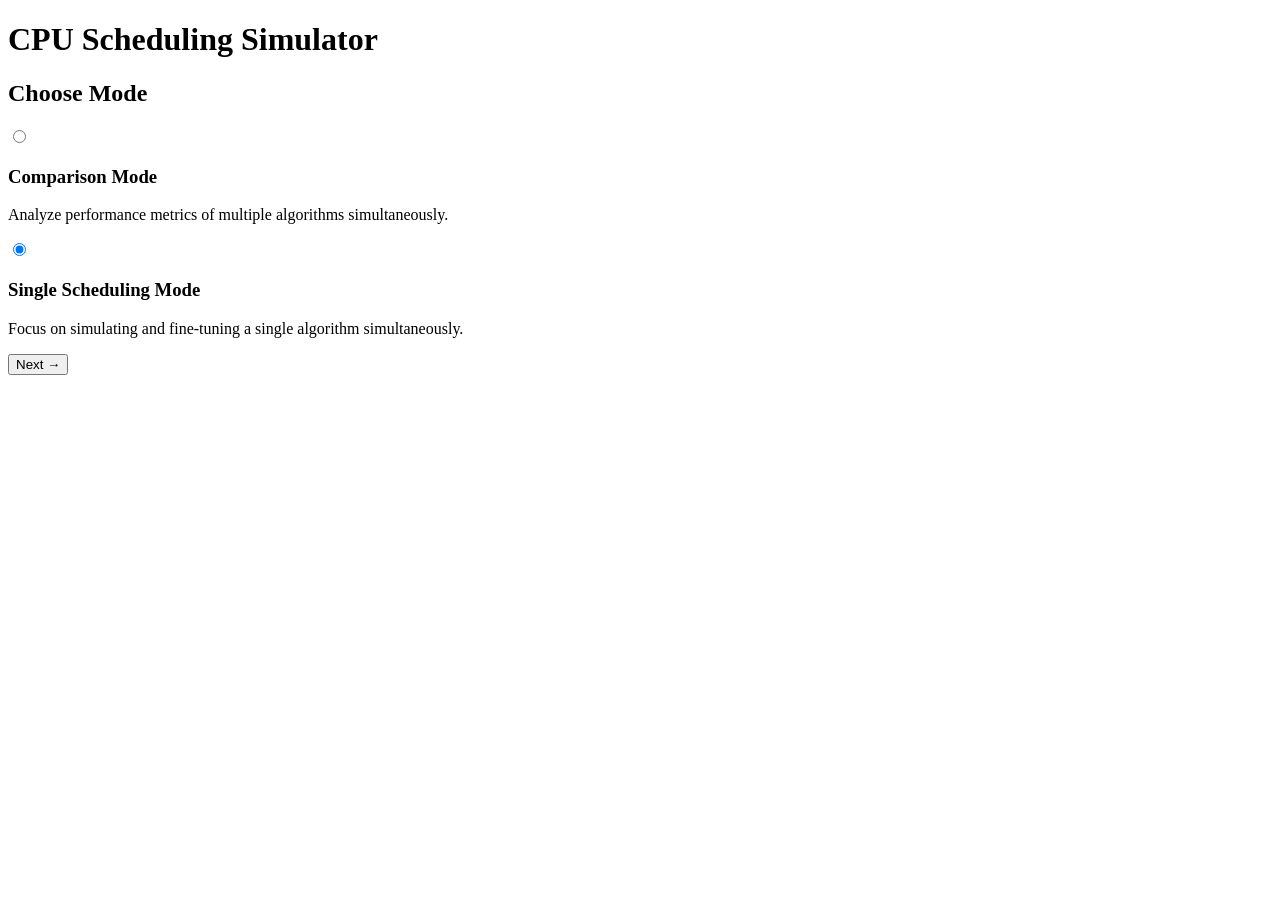
==== cpu-scheduling-web/index.html @ 5d7d2bf9 "Create index.html" ====
<!DOCTYPE html>
<html lang="en">
<head>
    <meta charset="UTF-8">
    <meta name="viewport" content="width=device-width, initial-scale=1.0">
    <title>CPU Scheduling Simulator</title>
    <link rel="stylesheet" href="style.css">
</head>
<body>

<div class="background"></div>

<h1 class="title">CPU Scheduling Simulator</h1>

<div class="card">
    <h2>Choose Mode</h2>

    <label class="option">
        <input type="radio" name="mode" value="comparison">
        <div class="text">
            <h3>Comparison Mode</h3>
            <p>Analyze performance metrics of multiple algorithms simultaneously.</p>
        </div>
    </label>

    <label class="option">
        <input type="radio" name="mode" value="single" checked>
        <div class="text">
            <h3>Single Scheduling Mode</h3>
            <p>Focus on simulating and fine-tuning a single algorithm simultaneously.</p>
        </div>
    </label>

    <button class="next-btn" onclick="goNext()">Next &rarr;</button>
</div>

<script src="script.js"></script>
</body>
</html>
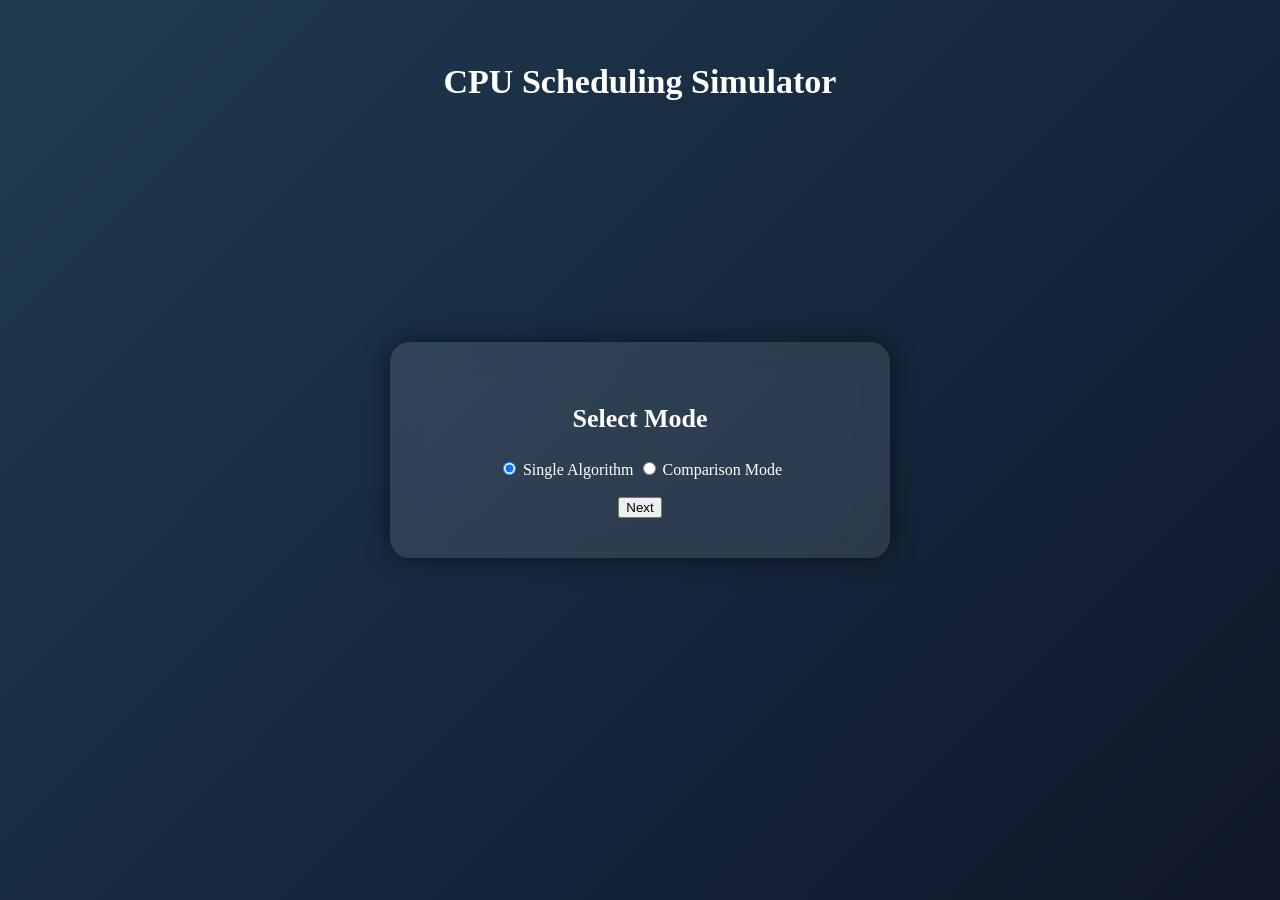
==== commit 26518e40: "Update index.html" ====
--- a/cpu-scheduling-web/index.html
+++ b/cpu-scheduling-web/index.html
@@ -1,39 +1,50 @@
 <!DOCTYPE html>
-<html lang="en">
+<html>
 <head>
-    <meta charset="UTF-8">
-    <meta name="viewport" content="width=device-width, initial-scale=1.0">
-    <title>CPU Scheduling Simulator</title>
-    <link rel="stylesheet" href="style.css">
+<meta charset="UTF-8">
+<title>CPU Scheduling Simulator</title>
+<link rel="stylesheet" href="style.css">
 </head>
+
 <body>
-
-<div class="background"></div>
 
 <h1 class="title">CPU Scheduling Simulator</h1>
 
 <div class="card">
-    <h2>Choose Mode</h2>
 
-    <label class="option">
-        <input type="radio" name="mode" value="comparison">
-        <div class="text">
-            <h3>Comparison Mode</h3>
-            <p>Analyze performance metrics of multiple algorithms simultaneously.</p>
-        </div>
-    </label>
+<h2>Select Mode</h2>
 
-    <label class="option">
-        <input type="radio" name="mode" value="single" checked>
-        <div class="text">
-            <h3>Single Scheduling Mode</h3>
-            <p>Focus on simulating and fine-tuning a single algorithm simultaneously.</p>
-        </div>
-    </label>
+<label>
+<input type="radio" name="mode" value="single" checked>
+Single Algorithm
+</label>
 
-    <button class="next-btn" onclick="goNext()">Next &rarr;</button>
+<label>
+<input type="radio" name="mode" value="comparison">
+Comparison Mode
+</label>
+
+<br><br>
+
+<button onclick="goNext()">Next</button>
+
 </div>
 
-<script src="script.js"></script>
+<script>
+
+function goNext(){
+
+let mode=document.querySelector('input[name="mode"]:checked').value
+
+if(mode==="single")
+window.location="single.html"
+
+else
+window.location="comparison.html"
+
+}
+
+</script>
+
 </body>
 </html>
--- a/cpu-scheduling-web/style.css
+++ b/cpu-scheduling-web/style.css
@@ -0,0 +1,79 @@
+body{
+margin:0;
+font-family:Segoe UI;
+background:linear-gradient(135deg,#1f3b52,#0f172a);
+height:100vh;
+display:flex;
+flex-direction:column;
+align-items:center;
+justify-content:center;
+color:white;
+}
+
+.title{
+position:absolute;
+top:40px;
+font-size:34px;
+font-weight:600;
+}
+
+.card{
+width:420px;
+padding:40px;
+border-radius:20px;
+background:rgba(255,255,255,0.1);
+backdrop-filter:blur(15px);
+box-shadow:0 0 25px rgba(0,0,0,0.5);
+text-align:center;
+}
+
+.card h2{
+margin-bottom:25px;
+font-size:26px;
+}
+
+.option{
+display:flex;
+align-items:center;
+background:rgba(255,255,255,0.15);
+padding:15px;
+border-radius:15px;
+margin:15px 0;
+transition:0.3s;
+}
+
+.option:hover{
+background:rgba(255,255,255,0.25);
+}
+
+.option input{
+margin-right:15px;
+transform:scale(1.5);
+}
+
+.text h3{
+margin:0;
+font-size:18px;
+}
+
+.text p{
+margin:5px 0 0;
+font-size:14px;
+opacity:0.8;
+}
+
+.next-btn{
+margin-top:25px;
+padding:12px 40px;
+border:none;
+border-radius:25px;
+background:linear-gradient(90deg,#3b82f6,#22c55e);
+color:white;
+font-size:16px;
+cursor:pointer;
+transition:0.3s;
+}
+
+.next-btn:hover{
+transform:scale(1.05);
+}
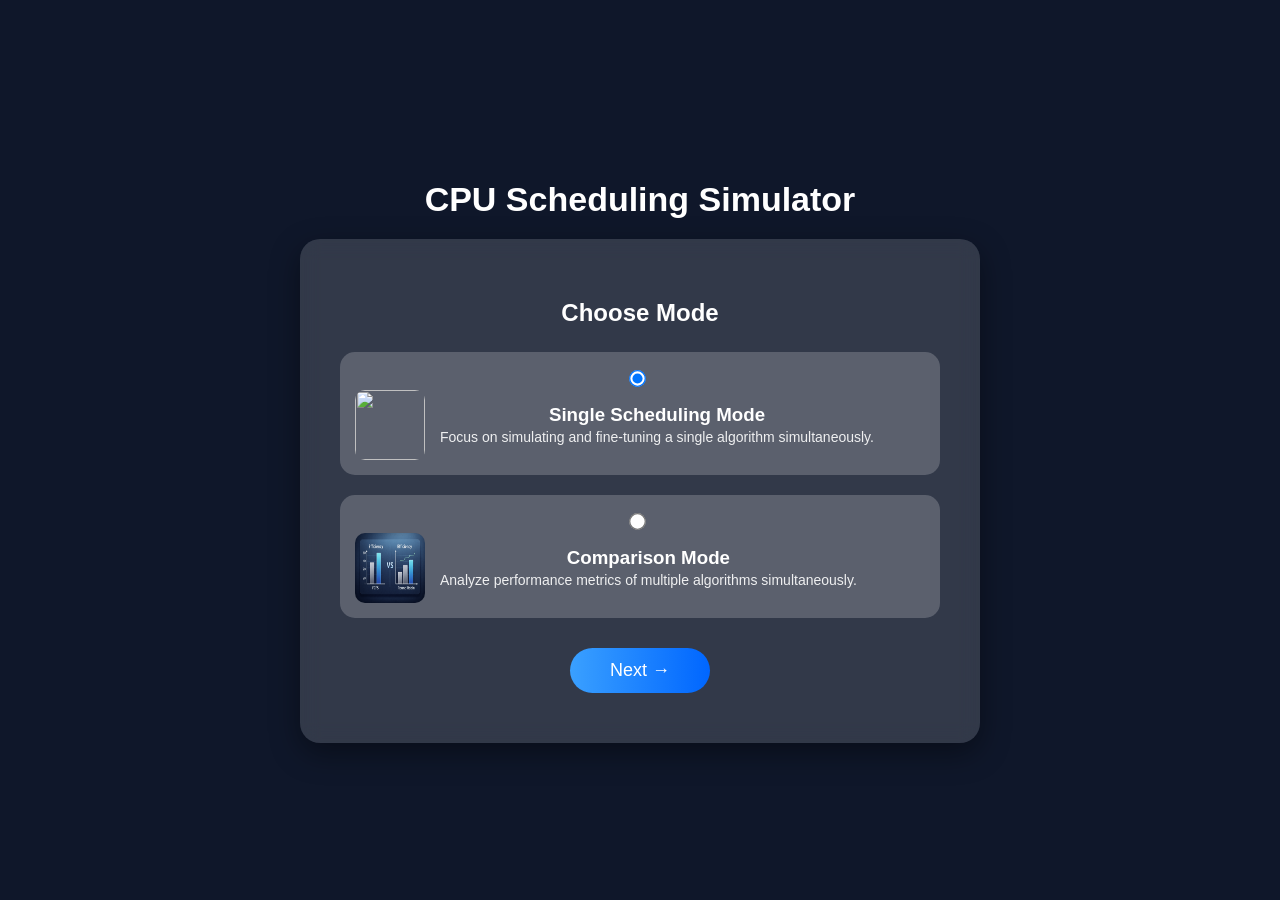
==== commit 903ad1f9: "Update index.html" ====
--- a/cpu-scheduling-web/index.html
+++ b/cpu-scheduling-web/index.html
@@ -10,25 +10,46 @@
 
 <h1 class="title">CPU Scheduling Simulator</h1>
 
-<div class="card">
+<div class="container">
 
-<h2>Select Mode</h2>
+<h2>Choose Mode</h2>
 
-<label>
+<div class="mode-box">
+
+<label class="mode-option">
 <input type="radio" name="mode" value="single" checked>
-Single Algorithm
+
+<div class="mode-content">
+<img src="single.png">
+<div>
+<h3>Single Scheduling Mode</h3>
+<p>Focus on simulating and fine-tuning a single algorithm simultaneously.</p>
+</div>
+</div>
+
 </label>
 
-<label>
+
+
+<label class="mode-option">
 <input type="radio" name="mode" value="comparison">
-Comparison Mode
+
+<div class="mode-content">
+<img src="compare.png">
+<div>
+<h3>Comparison Mode</h3>
+<p>Analyze performance metrics of multiple algorithms simultaneously.</p>
+</div>
+</div>
+
 </label>
 
-<br><br>
+</div>
 
-<button onclick="goNext()">Next</button>
+<button class="next-btn" onclick="goNext()">Next →</button>
 
 </div>
+
 
 <script>
 
@@ -46,5 +67,102 @@
 
 </script>
 
+
+<style>
+
+body{
+font-family:Arial;
+margin:0;
+height:100vh;
+display:flex;
+flex-direction:column;
+align-items:center;
+justify-content:center;
+background:#0f172a;
+color:white;
+}
+
+.title{
+margin-bottom:20px;
+font-size:34px;
+}
+
+.container{
+background:rgba(255,255,255,0.15);
+backdrop-filter:blur(10px);
+padding:40px;
+border-radius:20px;
+width:600px;
+box-shadow:0 10px 30px rgba(0,0,0,0.4);
+text-align:center;
+}
+
+.mode-box{
+margin-top:25px;
+display:flex;
+flex-direction:column;
+gap:20px;
+}
+
+.mode-option{
+background:rgba(255,255,255,0.2);
+border-radius:15px;
+padding:15px;
+cursor:pointer;
+transition:0.3s;
+display:block;
+}
+
+.mode-option:hover{
+transform:scale(1.02);
+background:rgba(255,255,255,0.3);
+}
+
+.mode-option input{
+margin-right:10px;
+transform:scale(1.3);
+}
+
+.mode-content{
+display:flex;
+align-items:center;
+gap:15px;
+}
+
+.mode-content img{
+width:70px;
+height:70px;
+border-radius:10px;
+}
+
+.mode-content h3{
+margin:0;
+}
+
+.mode-content p{
+margin:3px 0 0 0;
+font-size:14px;
+opacity:0.9;
+}
+
+.next-btn{
+margin-top:30px;
+background:linear-gradient(90deg,#3aa0ff,#0066ff);
+border:none;
+padding:12px 40px;
+font-size:18px;
+color:white;
+border-radius:30px;
+cursor:pointer;
+transition:0.3s;
+}
+
+.next-btn:hover{
+transform:scale(1.05);
+}
+
+
+ </style>
+
 </body>
 </html>
--- a/cpu-scheduling-web/style.css
+++ b/cpu-scheduling-web/style.css
@@ -1,79 +1,123 @@
 body{
-margin:0;
-font-family:Segoe UI;
-background:linear-gradient(135deg,#1f3b52,#0f172a);
-height:100vh;
-display:flex;
-flex-direction:column;
-align-items:center;
-justify-content:center;
+font-family:Arial;
+background:#0f172a;
 color:white;
-}
-
-.title{
-position:absolute;
-top:40px;
-font-size:34px;
-font-weight:600;
-}
-
-.card{
-width:420px;
-padding:40px;
-border-radius:20px;
-background:rgba(255,255,255,0.1);
-backdrop-filter:blur(15px);
-box-shadow:0 0 25px rgba(0,0,0,0.5);
 text-align:center;
 }
 
-.card h2{
+/* panels */
+
+.panel{
+background:#1e293b;
+padding:20px;
+margin:20px;
+border-radius:10px;
+}
+.input-row{
+display:flex;
+justify-content:center;
+align-items:flex-end;
+gap:30px;
 margin-bottom:25px;
-font-size:26px;
 }
 
-.option{
+.input-group{
 display:flex;
-align-items:center;
-background:rgba(255,255,255,0.15);
-padding:15px;
-border-radius:15px;
-margin:15px 0;
-transition:0.3s;
+flex-direction:column;
+align-items:flex-start;
 }
 
-.option:hover{
-background:rgba(255,255,255,0.25);
+.input-group label{
+font-size:15px;
+margin-bottom:6px;
 }
 
-.option input{
-margin-right:15px;
-transform:scale(1.5);
+/* input fields */
+
+.input-group input{
+padding:10px;
+width:180px;
+border-radius:8px;
+border:none;
+margin:0;
 }
 
-.text h3{
+/* button */
+
+.input-group button{
+padding:10px 25px;
+border-radius:8px;
+border:none;
+cursor:pointer;
 margin:0;
-font-size:18px;
+height:40px;
 }
 
-.text p{
-margin:5px 0 0;
-font-size:14px;
-opacity:0.8;
+/* inputs */
+
+input,select{
+padding:6px;
+margin:5px;
 }
 
-.next-btn{
-margin-top:25px;
-padding:12px 40px;
-border:none;
-border-radius:25px;
-background:linear-gradient(90deg,#3b82f6,#22c55e);
-color:white;
-font-size:16px;
+button{
+padding:8px 20px;
+margin:10px;
 cursor:pointer;
-transition:0.3s;
 }
 
-.next-btn:hover{
-transform:scale(1.05);
+/* tables */
+
+table{
+margin:auto;
+border-collapse:collapse;
+margin-top:10px;
+}
+
+th,td{
+border:1px solid white;
+padding:6px 12px;
+}
+
+/* Gantt Chart */
+
+.gantt-row{
+display:flex;
+justify-content:center;
+margin-top:15px;
+}
+
+.gantt-block{
+background:#2f63d6;
+color:white;
+padding:25px 0;
+font-size:15px;
+font-weight:bold;
+text-align:center;
+border:2px solid #e5e7eb;
+}
+
+
+.gantt-time{
+display:flex;
+justify-content:center;
+margin-top:30px;
+font-size:16px;
+}
+
+.gantt-time span{
+position:relative;
+top:2px;   /* move numbers slightly downward */
+}
+
+.back-btn{
+position:absolute;
+top:20px;
+left:20px;
+background:#3b82f6;
+color:white;
+border:none;
+padding:8px 16px;
+border-radius:6px;
+cursor:pointer;
 }
